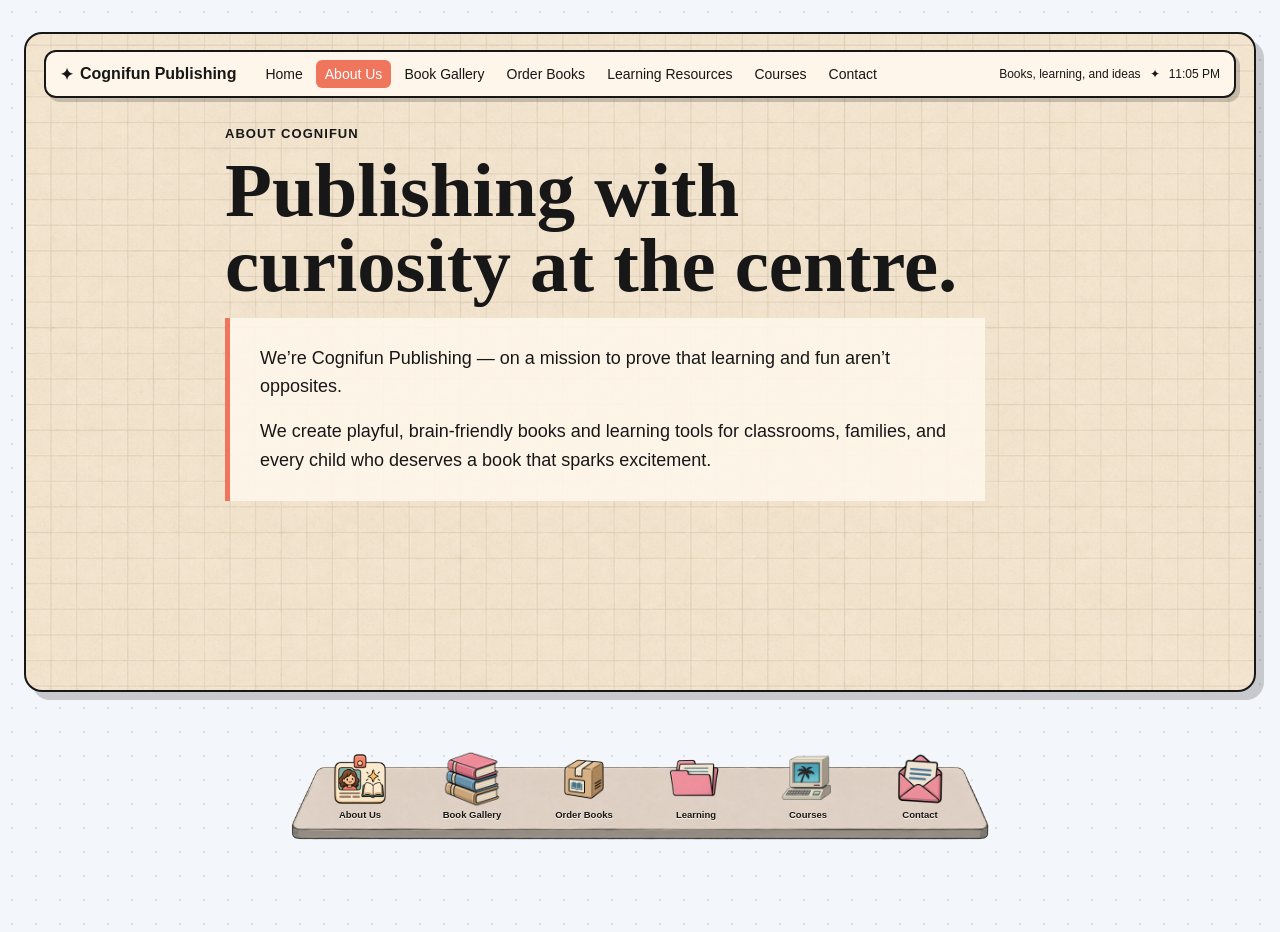
==== pages/about.html @ 38843e1e "Replace repository with Cognifun Publishing site" ====
<!doctype html><html lang="en"><head><meta charset="utf-8"><meta name="viewport" content="width=device-width, initial-scale=1"><title>About Us · Cognifun Publishing</title><link rel="stylesheet" href="/ui/css/site.css"></head><body data-page="about"><div class="site-shell"><section class="site-stage"><div data-menu></div><main class="site-content narrow"><p class="eyebrow">About Cognifun</p><h1 class="page-title">Publishing with curiosity at the centre.</h1><div class="copy-block"><p>We’re Cognifun Publishing — on a mission to prove that learning and fun aren’t opposites.</p><p>We create playful, brain-friendly books and learning tools for classrooms, families, and every child who deserves a book that sparks excitement.</p></div></main></section><div data-dock></div></div><script src="/ui/js/site.js"></script></body></html>
---- ui/css/site.css ----
:root { --ink:#171717; --cream:#fff8ec; --paper:rgba(255,248,236,.94); --accent:#ef765d; --shadow:rgba(23,23,23,.2); }
* { box-sizing:border-box; }
html, body { min-width:320px; min-height:100%; }
html { background:#f3f6fa radial-gradient(#d8dee7 1px, transparent 1px) 0 0/24px 24px; }
body { margin:0; min-height:100vh; color:var(--ink); font-family:-apple-system,BlinkMacSystemFont,"Segoe UI",Arial,sans-serif; }
a { color:inherit; }
.site-stage { position:relative; width:min(1600px,calc(100% - 48px)); min-height:min(1000px,calc(100vh - 64px)); margin:32px auto; overflow:hidden; background:url("../../images/desktop/background-03.png") center/cover no-repeat; border:2px solid var(--ink); border-radius:18px; box-shadow:8px 8px 0 var(--shadow); }
body[data-page="home"] .site-stage { background-image:url("../../images/desktop/background-02.png"); }
body[data-page="books"] .site-stage { background-image:url("../../images/desktop/background-04.png"); }
.site-menu { position:sticky; top:16px; z-index:20; display:flex; align-items:center; gap:20px; width:calc(100% - 36px); min-height:48px; margin:16px auto 0; padding:7px 14px; background:var(--paper); border:2px solid var(--ink); border-radius:12px; box-shadow:4px 4px 0 var(--shadow); }
.site-brand { display:flex; gap:7px; align-items:center; font-weight:800; text-decoration:none; white-space:nowrap; }
.site-nav { display:flex; flex-wrap:wrap; gap:4px; align-items:center; }
.site-nav a { padding:6px 9px; border-radius:6px; font-size:14px; text-decoration:none; }
.site-nav a:hover,.site-nav a:focus-visible,.site-nav a.is-current { background:var(--accent); color:#fff; }
.site-menu-status { display:flex; gap:9px; align-items:center; margin-left:auto; font-size:12px; white-space:nowrap; }
.site-content { position:relative; width:100%; min-height:760px; margin:0; padding:72px 60px 250px; overflow:visible; background:transparent; }
.site-content.narrow { max-width:950px; margin-right:auto; margin-left:auto; }
.home-content { min-height:720px; }
.visually-hidden { position:absolute; width:1px; height:1px; padding:0; margin:-1px; overflow:hidden; clip:rect(0,0,0,0); white-space:nowrap; border:0; }
.eyebrow { margin:0 0 12px; font-size:13px; font-weight:800; letter-spacing:.08em; text-transform:uppercase; }
.page-title { max-width:760px; margin:0 0 14px; font-family:Georgia,serif; font-size:clamp(42px,6vw,86px); line-height:.98; }
.page-lede { max-width:650px; margin:0 0 28px; font-size:19px; line-height:1.5; }
.copy-block { max-width:760px; padding:26px 30px; background:rgba(255,248,236,.88); border-left:5px solid var(--accent); font-size:18px; line-height:1.6; }
.copy-block p { margin:0 0 16px; }.copy-block p:last-child { margin-bottom:0; }
.home-layout { display:grid; grid-template-columns:1.2fr .8fr; gap:28px; align-items:end; }
.home-note { padding:22px; background:rgba(255,248,236,.9); border:2px solid var(--ink); box-shadow:5px 5px 0 var(--shadow); }
.home-content .home-note { width:min(420px,100%); margin:190px 0 0 auto; }
.home-note h2 { margin:0 0 8px; font-family:Georgia,serif; font-size:28px; }.home-note p { margin:0; line-height:1.5; }
.book-gallery-content > .eyebrow,.book-gallery-content > .page-title,.book-gallery-content > .page-lede,.book-gallery-content > .book-grid { max-width:1100px; margin-right:auto; margin-left:auto; }
.book-grid { display:grid; grid-template-columns:repeat(3,minmax(200px,1fr)); gap:22px; }
.book-card { padding:12px; background:var(--paper); border:2px solid var(--ink); box-shadow:4px 4px 0 var(--shadow); }
.book-card img { display:block; width:100%; aspect-ratio:3/4; object-fit:cover; border:1px solid var(--ink); }
.book-card h2 { margin:12px 0 6px; font-size:17px; }.book-card p { margin:0; font-size:14px; line-height:1.4; }.book-meta { margin-bottom:8px!important; color:#765b55; font-weight:700; }
.site-dock { position:absolute; right:0; bottom:0; left:0; z-index:10; height:210px; pointer-events:none; }
.site-dock-platform { position:absolute; bottom:18px; left:50%; width:min(720px,75%); height:128px; object-fit:cover; object-position:center; transform:translateX(-50%); }
.site-dock-icons { position:absolute; bottom:46px; left:50%; display:grid; width:min(672px,70%); grid-template-columns:repeat(6,minmax(0,1fr)); align-items:end; gap:0; transform:translateX(-50%); pointer-events:auto; }
.site-dock-icons a { display:flex; min-width:0; height:90px; flex-direction:column; align-items:center; justify-content:flex-end; gap:2px; font-size:9.5px; line-height:1.05; font-weight:800; text-align:center; text-decoration:none; text-shadow:0 1px var(--cream); }
.site-dock-icons img { width:58px; height:58px; object-fit:contain; transition:transform .15s ease; }.site-dock-icons span { display:block; max-width:90px; min-height:20px; }.site-dock-icons a:hover img,.site-dock-icons a:focus-visible img { transform:translateY(-6px) scale(1.08); }
@media (max-width:1000px) { .site-menu{align-items:flex-start;flex-wrap:wrap}.site-menu-status{margin-left:0}.site-content{padding-inline:28px}.home-layout{grid-template-columns:1fr}.book-grid{grid-template-columns:repeat(2,minmax(0,1fr))} }
@media (max-width:640px) { .site-stage{width:100%;min-height:100vh;margin:0;border:0;border-radius:0}.site-menu{position:relative;top:0;width:calc(100% - 24px);margin-top:12px}.site-menu-status{display:none}.site-content{width:100%;min-height:760px;margin:0;padding:48px 18px 220px}.page-title{font-size:48px}.book-grid{grid-template-columns:1fr}.site-dock-icons{display:grid;grid-template-columns:repeat(3,1fr);bottom:24px;width:100%}.site-dock-icons a{width:auto;font-size:10px}.site-dock-platform{display:none} }

/* Stage 1: shared scrolling-window layout */
.site-shell {
    width: min(1600px, calc(100% - 48px));
    margin: 32px auto;
}

.site-stage {
    position: relative;
    width: 100%;
    height: clamp(620px, calc(100vh - 240px), 900px);
    min-height: 0;
    margin: 0;
    overflow: hidden;
}

.site-menu {
    position: absolute;
    top: 16px;
    right: 18px;
    left: 18px;
    z-index: 20;
    width: auto;
    margin: 0;
}

.site-content {
    width: 100%;
    height: 100%;
    min-height: 0;
    padding: 92px 60px 48px;
    overflow-y: auto;
    scrollbar-gutter: stable;
}

.site-dock {
    position: relative;
    width: 100%;
    height: 170px;
    margin-top: 14px;
}

@media (max-width: 640px) {
    .site-shell {
        width: 100%;
        margin: 0;
    }

    .site-stage {
        height: calc(100vh - 190px);
        min-height: 520px;
        border: 0;
        border-radius: 0;
    }

    .site-menu {
        top: 12px;
        right: 12px;
        left: 12px;
    }

    .site-content {
        padding: 78px 18px 36px;
    }

    .site-dock {
        height: 150px;
        margin-top: 10px;
    }
}
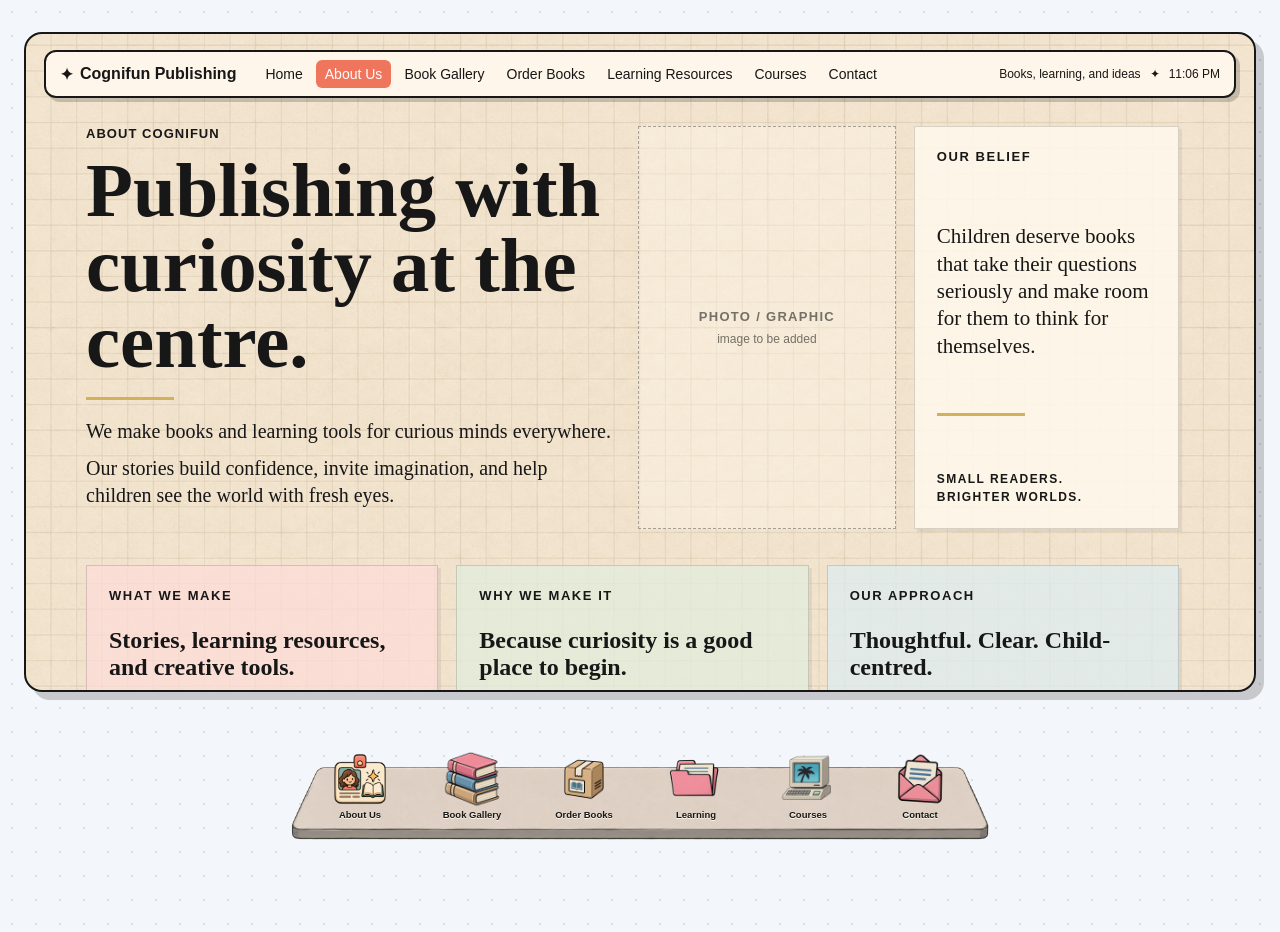
==== commit 3e79d74d: "Design Cognifun content pages" ====
--- a/pages/about.html
+++ b/pages/about.html
@@ -1 +1 @@
-<!doctype html><html lang="en"><head><meta charset="utf-8"><meta name="viewport" content="width=device-width, initial-scale=1"><title>About Us · Cognifun Publishing</title><link rel="stylesheet" href="/ui/css/site.css"></head><body data-page="about"><div class="site-shell"><section class="site-stage"><div data-menu></div><main class="site-content narrow"><p class="eyebrow">About Cognifun</p><h1 class="page-title">Publishing with curiosity at the centre.</h1><div class="copy-block"><p>We’re Cognifun Publishing — on a mission to prove that learning and fun aren’t opposites.</p><p>We create playful, brain-friendly books and learning tools for classrooms, families, and every child who deserves a book that sparks excitement.</p></div></main></section><div data-dock></div></div><script src="/ui/js/site.js"></script></body></html>
+<!doctype html><html lang="en"><head><meta charset="utf-8"><meta name="viewport" content="width=device-width, initial-scale=1"><title>About Us · Cognifun Publishing</title><link rel="stylesheet" href="/ui/css/site.css"></head><body data-page="about"><div class="site-shell"><section class="site-stage"><div data-menu></div><main class="site-content about-wireframe"><div class="about-top-grid"><section class="about-intro"><p class="eyebrow">About Cognifun</p><h1 class="page-title">Publishing with curiosity at the centre.</h1><div class="about-rule"></div><p class="about-lede">We make books and learning tools for curious minds everywhere.</p><p class="about-lede">Our stories build confidence, invite imagination, and help children see the world with fresh eyes.</p></section><div class="about-photo-placeholder"><span>PHOTO / GRAPHIC</span><small>image to be added</small></div><section class="about-card about-belief"><h2>Our belief</h2><p>Children deserve books that take their questions seriously and make room for them to think for themselves.</p><div class="about-card-rule"></div><strong>Small readers.<br>Brighter worlds.</strong></section></div><div class="about-card-grid"><section class="about-card about-card-pink"><h2>What we make</h2><h3>Stories, learning resources, and creative tools.</h3><p>We publish encouraging stories and practical resources for homes, classrooms, and children who are still finding out what interests them.</p></section><section class="about-card about-card-mint"><h2>Why we make it</h2><h3>Because curiosity is a good place to begin.</h3><p>A good book can help a child feel more capable. It can make a difficult idea clearer, or make a new question worth following.</p></section><section class="about-card about-card-blue"><h2>Our approach</h2><h3>Thoughtful. Clear. Child-centred.</h3><p>We combine engaging storytelling with useful learning. Our aim is to make every page welcoming, purposeful, and worth returning to.</p></section></div><section class="about-card about-who"><div class="about-books-placeholder">BOOK<br>GRAPHIC<br>TO BE ADDED</div><div><h2>Who it is for</h2><h3>For children, families, and educators.</h3><p>Our books are made for classrooms, kitchen tables, quiet reading corners, and the moments when a child wants to learn something new. We write for the adults who support them, too.</p></div></section></main></section><div data-dock></div></div><script src="/ui/js/site.js"></script></body></html>
--- a/ui/css/site.css
+++ b/ui/css/site.css
@@ -22,6 +22,82 @@
 .page-lede { max-width:650px; margin:0 0 28px; font-size:19px; line-height:1.5; }
 .copy-block { max-width:760px; padding:26px 30px; background:rgba(255,248,236,.88); border-left:5px solid var(--accent); font-size:18px; line-height:1.6; }
 .copy-block p { margin:0 0 16px; }.copy-block p:last-child { margin-bottom:0; }
+.about-wireframe { display:flex; flex-direction:column; gap:18px; }
+.about-wireframe .page-title { margin-bottom:6px; }
+.wire-row { display:grid; grid-template-columns:repeat(2,minmax(0,1fr)); gap:18px; }
+.wire-box { min-height:132px; padding:20px 24px; background:rgba(255,248,236,.9); border:1px solid rgba(23,23,23,.12); border-left:4px solid #b8f0d4; box-shadow:3px 3px 0 rgba(23,23,23,.08); }
+.wire-box-wide { min-height:150px; }
+.wire-box-coral { border-left-color:#ef765d; }
+.wire-box-lavender { border-left-color:#c8b1ee; }
+.wire-box-yellow { border-left-color:#e8c84a; }
+.wire-box h2 { margin:0 0 20px; font-size:13px; font-weight:800; letter-spacing:.08em; text-transform:uppercase; }
+.placeholder-lines { display:flex; flex-direction:column; gap:9px; }
+.placeholder-lines i { display:block; width:92%; height:10px; border-radius:4px; background:rgba(23,23,23,.14); }
+.placeholder-lines i:nth-child(2) { width:84%; }.placeholder-lines i.short { width:48%; }
+.site-content.about-wireframe { width:100%; max-width:none; }
+.about-top-grid { display:grid; grid-template-columns:minmax(0,1.45fr) minmax(170px,.7fr) minmax(170px,.72fr); gap:18px; align-items:stretch; }
+.about-intro { padding:0 8px 10px 0; }
+.about-intro .page-title { max-width:760px; }
+.about-rule,.about-card-rule { width:88px; height:3px; margin:18px 0; background:#d3b15a; }
+.about-lede { max-width:620px; margin:0 0 10px; font-family:Georgia,serif; font-size:20px; line-height:1.35; }
+.about-photo-placeholder { display:flex; min-height:260px; flex-direction:column; align-items:center; justify-content:center; border:1px dashed rgba(23,23,23,.35); background:rgba(255,248,236,.36); color:rgba(23,23,23,.58); text-align:center; }
+.about-photo-placeholder span { font-size:13px; font-weight:800; letter-spacing:.1em; }
+.about-photo-placeholder small { margin-top:8px; font-size:12px; }
+.about-card { padding:22px; background:rgba(255,248,236,.86); border:1px solid rgba(23,23,23,.16); box-shadow:3px 3px 0 rgba(23,23,23,.07); }
+.about-card h2 { margin:0 0 24px; font-size:13px; letter-spacing:.12em; text-transform:uppercase; }
+.about-card h3 { margin:0 0 12px; font-family:Georgia,serif; font-size:24px; line-height:1.12; }
+.about-card p { margin:0; font-size:16px; line-height:1.45; }
+.about-belief { display:flex; flex-direction:column; justify-content:space-between; }
+.about-belief p { font-family:Georgia,serif; font-size:21px; line-height:1.3; }
+.about-belief strong { font-size:12px; letter-spacing:.12em; line-height:1.5; text-transform:uppercase; }
+.about-card-grid { display:grid; grid-template-columns:repeat(3,minmax(0,1fr)); gap:18px; margin-top:18px; }
+.about-card-pink { background:rgba(255,221,218,.68); }
+.about-card-mint { background:rgba(226,239,222,.72); }
+.about-card-blue { background:rgba(222,237,241,.74); }
+.about-who { display:grid; grid-template-columns:220px 1fr; gap:28px; align-items:center; margin-top:18px; background:rgba(255,237,198,.72); }
+.about-books-placeholder { display:flex; min-height:115px; align-items:center; justify-content:center; border:1px dashed rgba(23,23,23,.35); color:rgba(23,23,23,.58); font-size:13px; font-weight:800; letter-spacing:.1em; line-height:1.5; text-align:center; }
+.site-content.learning-layout { max-width:none; }
+.learning-layout { display:flex; flex-direction:column; gap:18px; }
+.learning-intro { display:flex; align-items:end; justify-content:space-between; gap:36px; }
+.learning-intro .page-title { margin-bottom:0; }
+.learning-intro-copy { max-width:420px; margin:0 0 10px; font-family:Georgia,serif; font-size:21px; line-height:1.35; }
+.learning-feature { display:grid; grid-template-columns:minmax(260px,.8fr) minmax(0,1.4fr); gap:18px; align-items:stretch; }
+.learning-portrait-placeholder,.learning-resource-placeholder { display:flex; min-height:360px; flex-direction:column; align-items:center; justify-content:center; border:1px dashed rgba(23,23,23,.35); background:rgba(255,248,236,.38); color:rgba(23,23,23,.58); text-align:center; }
+.learning-portrait-placeholder span,.learning-resource-placeholder span { font-size:13px; font-weight:800; letter-spacing:.1em; }
+.learning-portrait-placeholder small,.learning-resource-placeholder small { max-width:240px; margin-top:8px; font-size:12px; line-height:1.4; }
+.learning-feature-copy { display:flex; min-width:0; flex-direction:column; gap:18px; }
+.learning-card { padding:22px; border:1px solid rgba(23,23,23,.16); box-shadow:3px 3px 0 rgba(23,23,23,.07); }
+.learning-card h2 { margin:0 0 20px; font-size:13px; letter-spacing:.12em; text-transform:uppercase; }
+.learning-card h3 { margin:0 0 12px; font-family:Georgia,serif; font-size:25px; line-height:1.12; }
+.learning-card p { margin:0; font-size:16px; line-height:1.48; }
+.learning-card-idea { flex:1; background:rgba(255,248,236,.88); }
+.learning-card-note { background:rgba(226,239,222,.72); }
+.learning-card-note p { font-family:Georgia,serif; font-size:20px; line-height:1.3; }
+.learning-two-column { display:grid; grid-template-columns:repeat(2,minmax(0,1fr)); gap:18px; }
+.learning-card-family { position:relative; background:rgba(255,221,218,.68); }
+.learning-card-classroom { position:relative; background:rgba(222,237,241,.74); }
+.learning-icon-placeholder { display:flex; width:48px; height:48px; align-items:center; justify-content:center; margin-top:22px; border:1px dashed rgba(23,23,23,.35); font-size:9px; font-weight:800; letter-spacing:.08em; }
+.learning-resource-placeholder { min-height:190px; }
+.learning-lower-cards .learning-card-practice { background:rgba(255,237,198,.72); }
+.learning-lower-cards .learning-card-printables { background:rgba(226,239,222,.72); }
+.learning-closing { background:rgba(255,248,236,.88); }
+.site-content.courses-layout { max-width:none; }
+.courses-layout { display:flex; flex-direction:column; gap:20px; }
+.courses-intro { display:flex; align-items:end; justify-content:space-between; gap:36px; }
+.courses-intro .page-title { margin-bottom:0; }
+.courses-intro > p { max-width:460px; margin:0 0 10px; font-family:Georgia,serif; font-size:21px; line-height:1.35; }
+.course-grid { display:grid; grid-template-columns:repeat(3,minmax(0,1fr)); gap:18px; }
+.course-card { display:flex; min-height:330px; flex-direction:column; justify-content:space-between; gap:20px; padding:18px; border:1px solid rgba(23,23,23,.16); box-shadow:3px 3px 0 rgba(23,23,23,.07); }
+.course-card-english { background:rgba(255,221,218,.68); }.course-card-science { background:rgba(226,239,222,.72); }.course-card-history { background:rgba(222,237,241,.74); }
+.course-image-placeholder { display:flex; min-height:120px; align-items:center; justify-content:center; border:1px dashed rgba(23,23,23,.35); color:rgba(23,23,23,.58); font-size:12px; font-weight:800; letter-spacing:.1em; line-height:1.5; text-align:center; }
+.course-label { margin:0 0 10px; font-size:12px; font-weight:800; letter-spacing:.1em; text-transform:uppercase; }
+.course-card h2 { margin:0 0 12px; font-family:Georgia,serif; font-size:25px; line-height:1.12; }.course-card p:not(.course-label) { margin:0; font-size:16px; line-height:1.45; }
+.course-meta { display:inline-block; margin-top:18px; font-size:12px; font-weight:800; letter-spacing:.06em; text-transform:uppercase; }
+.course-outline { display:grid; grid-template-columns:minmax(250px,.7fr) minmax(0,1.5fr); gap:18px; padding:22px; background:rgba(255,248,236,.86); border:1px solid rgba(23,23,23,.16); box-shadow:3px 3px 0 rgba(23,23,23,.07); }
+.course-outline-heading h2 { margin:0 0 12px; font-family:Georgia,serif; font-size:31px; line-height:1.08; }.course-outline-heading p:last-child { margin:0; font-size:16px; line-height:1.48; }
+.module-list { display:grid; grid-template-columns:repeat(3,minmax(0,1fr)); gap:14px; }.module-track { padding:16px; border-left:4px solid #ef765d; background:rgba(255,255,255,.5); }.module-track-science { border-left-color:#9ac7a8; }.module-track-history { border-left-color:#8ebbc7; }
+.module-track h3 { margin:0 0 12px; font-size:15px; }.module-track ol { margin:0; padding-left:20px; font-size:14px; line-height:1.65; }
+.courses-closing { display:grid; grid-template-columns:220px 1fr; gap:28px; align-items:center; padding:22px; background:rgba(255,237,198,.72); border:1px solid rgba(23,23,23,.16); box-shadow:3px 3px 0 rgba(23,23,23,.07); }.courses-graphic-placeholder { display:flex; min-height:120px; align-items:center; justify-content:center; border:1px dashed rgba(23,23,23,.35); color:rgba(23,23,23,.58); font-size:12px; font-weight:800; letter-spacing:.1em; line-height:1.5; text-align:center; }.courses-closing h2 { margin:0 0 12px; font-family:Georgia,serif; font-size:28px; }.courses-closing p:last-child { margin:0; font-size:16px; line-height:1.48; }
 .home-layout { display:grid; grid-template-columns:1.2fr .8fr; gap:28px; align-items:end; }
 .home-note { padding:22px; background:rgba(255,248,236,.9); border:2px solid var(--ink); box-shadow:5px 5px 0 var(--shadow); }
 .home-content .home-note { width:min(420px,100%); margin:190px 0 0 auto; }
@@ -45,6 +121,22 @@
     margin: 32px auto;
 }
 
+@media (max-width:640px) {
+    .wire-row { grid-template-columns:1fr; gap:14px; }
+    .wire-box { padding:18px; }
+    .about-wireframe { gap:14px; }
+    .about-top-grid,.about-card-grid,.about-who { grid-template-columns:1fr; }
+    .about-photo-placeholder { min-height:180px; }
+    .about-who { gap:18px; }
+    .learning-intro { display:block; }
+    .learning-intro-copy { margin-top:18px; }
+    .learning-feature,.learning-two-column { grid-template-columns:1fr; }
+    .learning-portrait-placeholder { min-height:280px; }
+    .courses-intro { display:block; }
+    .courses-intro > p { margin-top:18px; }
+    .course-grid,.course-outline,.module-list,.courses-closing { grid-template-columns:1fr; }
+}
+
 .site-stage {
     position: relative;
     width: 100%;
@@ -108,4 +200,3 @@
         margin-top: 10px;
     }
 }
-
